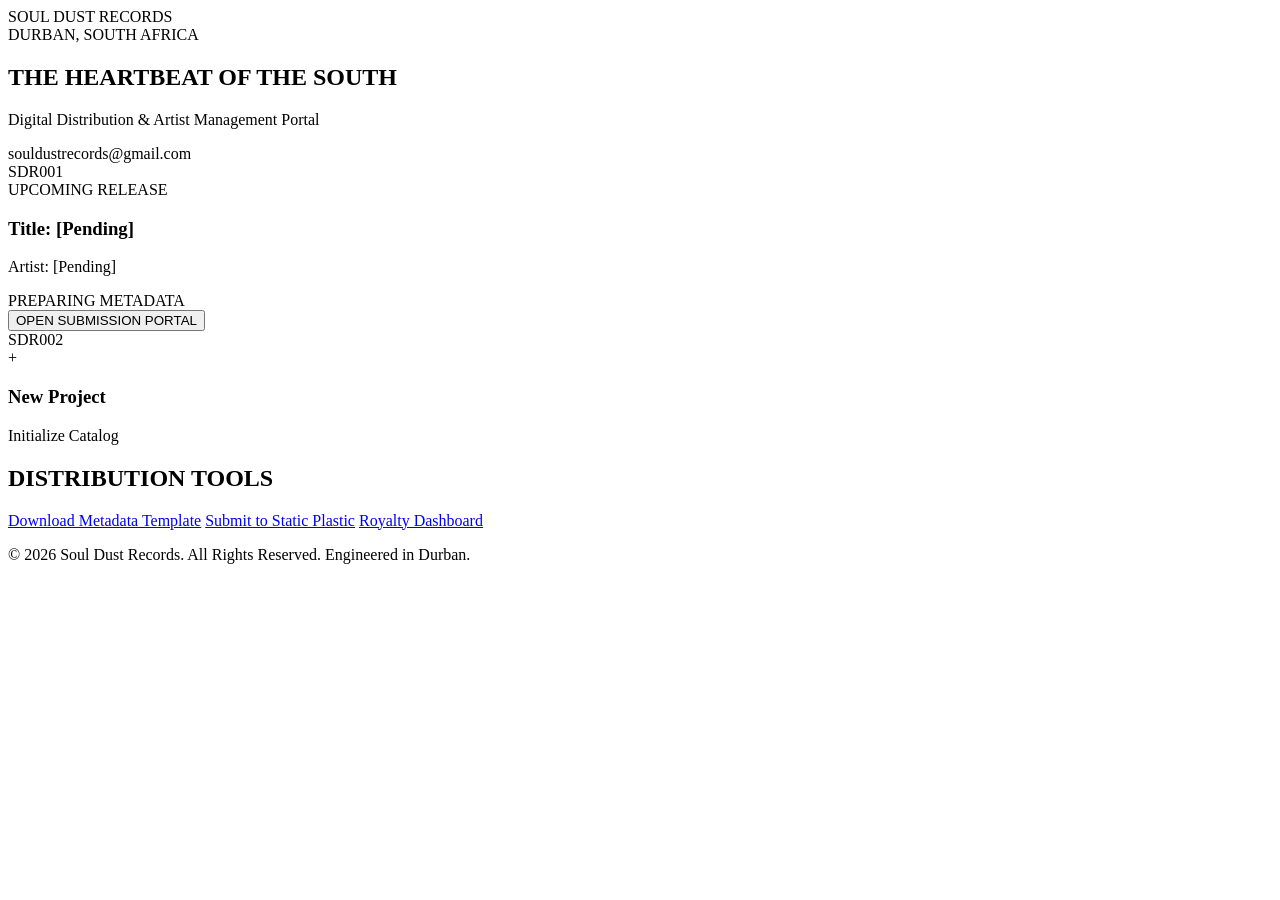
==== index.html @ 2f009333 "Add initial HTML structure for Soul Dust Records" ====
<!DOCTYPE html>
<html lang="en">
<head>
    <meta charset="UTF-8">
    <meta name="viewport" content="width=device-width, initial-scale=1.0">
    <title>Soul Dust Records | Official Portal</title>
    <link rel="stylesheet" href="style.css">
    <link href="https://fonts.googleapis.com/css2?family=Orbitron:wght@400;700&family=Rajdhani:wght@300;500;700&display=swap" rel="stylesheet">
</head>
<body>

    <!-- Afro-Futurist Background Overlay -->
    <div class="vibranium-glow"></div>

    <header>
        <nav>
            <div class="logo">SOUL DUST <span>RECORDS</span></div>
            <div class="location">DURBAN, SOUTH AFRICA</div>
        </nav>
    </header>

    <main>
        <section class="hero">
            <div class="hero-content">
                <h1>THE HEARTBEAT OF THE SOUTH</h1>
                <p>Digital Distribution & Artist Management Portal</p>
                <div class="contact-pill">souldustrecords@gmail.com</div>
            </div>
        </main>

        <section class="portal-grid">
            <!-- RELEASE SDR001 -->
            <div class="release-card">
                <div class="catalog-id">SDR001</div>
                <div class="artwork-placeholder">
                    <span>UPCOMING RELEASE</span>
                </div>
                <div class="release-info">
                    <h3>Title: [Pending]</h3>
                    <p>Artist: [Pending]</p>
                    <div class="status-badge">PREPARING METADATA</div>
                </div>
                <button class="portal-btn">OPEN SUBMISSION PORTAL</button>
            </div>

            <!-- ADD NEW RELEASE SLOT -->
            <div class="release-card empty">
                <div class="catalog-id">SDR002</div>
                <div class="artwork-placeholder">
                    <span class="plus">+</span>
                </div>
                <div class="release-info">
                    <h3>New Project</h3>
                    <p>Initialize Catalog</p>
                </div>
            </div>
        </section>

        <section class="admin-tools">
            <h2>DISTRIBUTION TOOLS</h2>
            <div class="tools-container">
                <a href="#" class="tool-link">Download Metadata Template</a>
                <a href="#" class="tool-link">Submit to Static Plastic</a>
                <a href="#" class="tool-link">Royalty Dashboard</a>
            </div>
        </section>
    </main>

    <footer>
        <p>&copy; 2026 Soul Dust Records. All Rights Reserved. Engineered in Durban.</p>
    </footer>

</body>
</html>
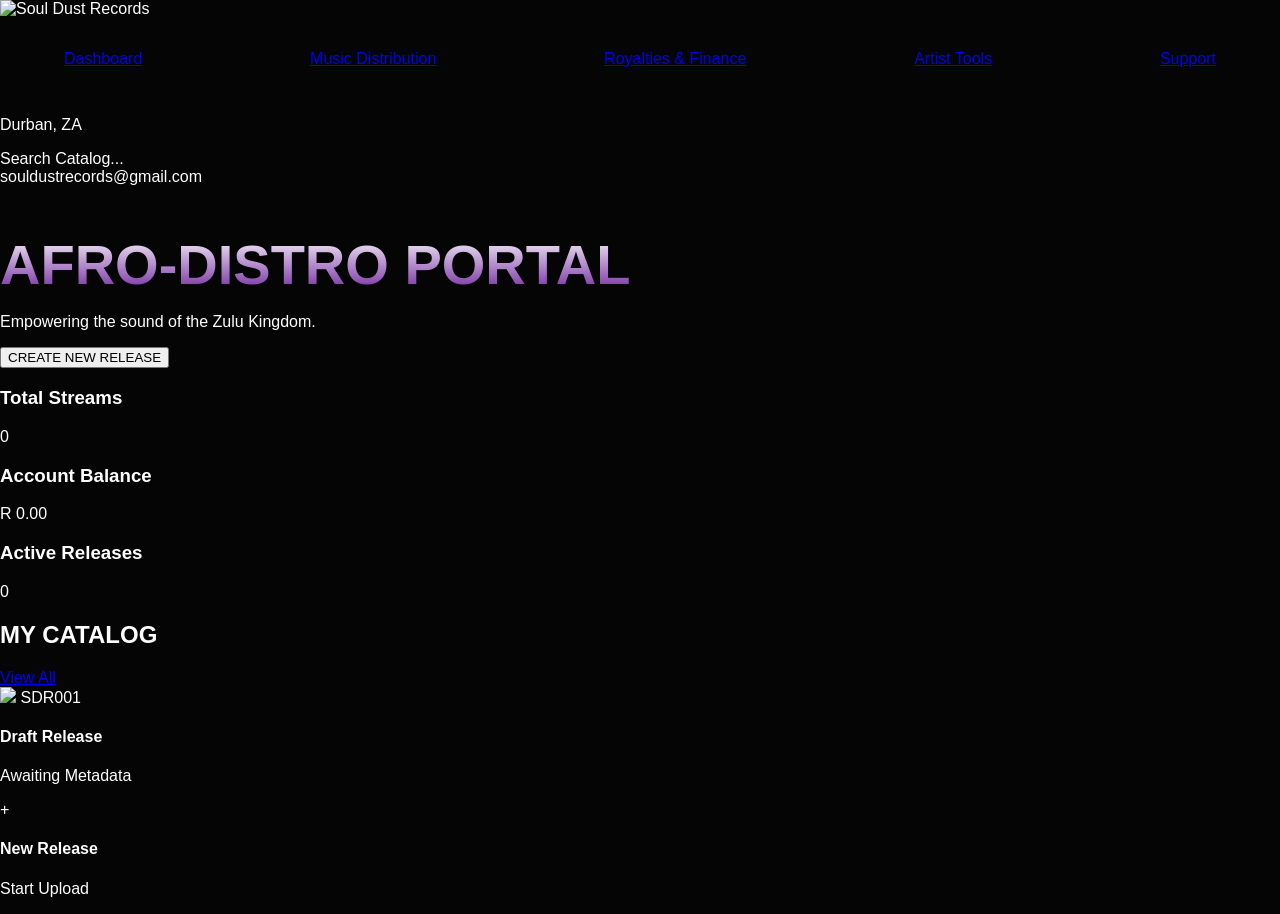
==== commit fcbbf630: "Update index.html" ====
--- a/index.html
+++ b/index.html
@@ -3,72 +3,97 @@
 <head>
     <meta charset="UTF-8">
     <meta name="viewport" content="width=device-width, initial-scale=1.0">
-    <title>Soul Dust Records | Official Portal</title>
+    <title>SDR Portal | Soul Dust Records Artist Dashboard</title>
     <link rel="stylesheet" href="style.css">
-    <link href="https://fonts.googleapis.com/css2?family=Orbitron:wght@400;700&family=Rajdhani:wght@300;500;700&display=swap" rel="stylesheet">
+    <link href="https://fonts.googleapis.com/css2?family=Syncopate:wght@400;700&family=Work+Sans:wght@300;400;600&display=swap" rel="stylesheet">
 </head>
 <body>
 
-    <!-- Afro-Futurist Background Overlay -->
-    <div class="vibranium-glow"></div>
+<div class="dashboard-wrapper">
+    <!-- Sidebar Navigation (TuneCore Style) -->
+    <aside class="sidebar">
+        <div class="brand-area">
+            <img src="8b57a198-4998-49d2-9538-4b4c4aeceed0_removalai_preview.png" alt="Soul Dust Records" class="sidebar-logo">
+        </div>
+        <nav class="side-nav">
+            <a href="#" class="nav-item active">Dashboard</a>
+            <a href="#" class="nav-item">Music Distribution</a>
+            <a href="#" class="nav-item">Royalties & Finance</a>
+            <a href="#" class="nav-item">Artist Tools</a>
+            <a href="#" class="nav-item">Support</a>
+        </nav>
+        <div class="sidebar-footer">
+            <p>Durban, ZA</p>
+        </div>
+    </aside>
 
-    <header>
-        <nav>
-            <div class="logo">SOUL DUST <span>RECORDS</span></div>
-            <div class="location">DURBAN, SOUTH AFRICA</div>
-        </nav>
-    </header>
+    <!-- Main Content -->
+    <main class="main-content">
+        <header class="top-bar">
+            <div class="search-box">Search Catalog...</div>
+            <div class="user-profile">
+                <span>souldustrecords@gmail.com</span>
+                <div class="avatar"></div>
+            </div>
+        </header>
 
-    <main>
-        <section class="hero">
-            <div class="hero-content">
-                <h1>THE HEARTBEAT OF THE SOUTH</h1>
-                <p>Digital Distribution & Artist Management Portal</p>
-                <div class="contact-pill">souldustrecords@gmail.com</div>
+        <section class="artist-hero">
+            <div class="overlay"></div>
+            <div class="hero-text">
+                <h1>AFRO-DISTRO PORTAL</h1>
+                <p>Empowering the sound of the Zulu Kingdom.</p>
+                <button class="cta-gold">CREATE NEW RELEASE</button>
             </div>
-        </main>
+        </section>
 
-        <section class="portal-grid">
-            <!-- RELEASE SDR001 -->
-            <div class="release-card">
-                <div class="catalog-id">SDR001</div>
-                <div class="artwork-placeholder">
-                    <span>UPCOMING RELEASE</span>
+        <section class="stats-row">
+            <div class="stat-card">
+                <h3>Total Streams</h3>
+                <div class="value">0</div>
+            </div>
+            <div class="stat-card">
+                <h3>Account Balance</h3>
+                <div class="value">R 0.00</div>
+            </div>
+            <div class="stat-card">
+                <h3>Active Releases</h3>
+                <div class="value">0</div>
+            </div>
+        </section>
+
+        <section class="release-section">
+            <div class="section-header">
+                <h2>MY CATALOG</h2>
+                <a href="#">View All</a>
+            </div>
+            
+            <div class="catalog-grid">
+                <!-- SDR001 Placeholder -->
+                <div class="release-box">
+                    <div class="art-shield">
+                        <img src="8b57a198-4998-49d2-9538-4b4c4aeceed0_removalai_preview.png" class="watermark">
+                        <span>SDR001</span>
+                    </div>
+                    <div class="release-meta">
+                        <h4>Draft Release</h4>
+                        <p>Awaiting Metadata</p>
+                    </div>
                 </div>
-                <div class="release-info">
-                    <h3>Title: [Pending]</h3>
-                    <p>Artist: [Pending]</p>
-                    <div class="status-badge">PREPARING METADATA</div>
-                </div>
-                <button class="portal-btn">OPEN SUBMISSION PORTAL</button>
-            </div>
 
-            <!-- ADD NEW RELEASE SLOT -->
-            <div class="release-card empty">
-                <div class="catalog-id">SDR002</div>
-                <div class="artwork-placeholder">
-                    <span class="plus">+</span>
-                </div>
-                <div class="release-info">
-                    <h3>New Project</h3>
-                    <p>Initialize Catalog</p>
+                <!-- New Release Trigger -->
+                <div class="release-box new-trigger">
+                    <div class="art-shield empty">
+                        <span class="plus">+</span>
+                    </div>
+                    <div class="release-meta">
+                        <h4>New Release</h4>
+                        <p>Start Upload</p>
+                    </div>
                 </div>
             </div>
         </section>
-
-        <section class="admin-tools">
-            <h2>DISTRIBUTION TOOLS</h2>
-            <div class="tools-container">
-                <a href="#" class="tool-link">Download Metadata Template</a>
-                <a href="#" class="tool-link">Submit to Static Plastic</a>
-                <a href="#" class="tool-link">Royalty Dashboard</a>
-            </div>
-        </section>
     </main>
-
-    <footer>
-        <p>&copy; 2026 Soul Dust Records. All Rights Reserved. Engineered in Durban.</p>
-    </footer>
+</div>
 
 </body>
 </html>
--- a/style.css
+++ b/style.css
@@ -0,0 +1,165 @@
+:root {
+    --primary-black: #050505;
+    --vibranium-purple: #6a1b9a;
+    --king-gold: #c5a059;
+    --text-gray: #a0a0a0;
+    --neon-glow: 0 0 15px rgba(106, 27, 154, 0.6);
+}
+
+body {
+    background-color: var(--primary-black);
+    color: white;
+    font-family: 'Rajdhani', sans-serif;
+    margin: 0;
+    overflow-x: hidden;
+}
+
+.vibranium-glow {
+    position: fixed;
+    top: -50%;
+    left: -50%;
+    width: 200%;
+    height: 200%;
+    background: radial-gradient(circle, rgba(106, 27, 154, 0.05) 0%, transparent 70%);
+    z-index: -1;
+}
+
+/* Header & Logo */
+nav {
+    display: flex;
+    justify-content: space-between;
+    padding: 2rem 5%;
+    align-items: center;
+}
+
+.logo {
+    font-family: 'Orbitron', sans-serif;
+    font-size: 1.5rem;
+    letter-spacing: 4px;
+    font-weight: 700;
+}
+
+.logo span {
+    color: var(--vibranium-purple);
+    text-shadow: var(--neon-glow);
+}
+
+.location {
+    font-size: 0.8rem;
+    color: var(--king-gold);
+    letter-spacing: 2px;
+    border-right: 2px solid var(--vibranium-purple);
+    padding-right: 15px;
+}
+
+/* Hero Section */
+.hero {
+    text-align: center;
+    padding: 100px 5%;
+}
+
+h1 {
+    font-family: 'Orbitron', sans-serif;
+    font-size: 3.5rem;
+    margin-bottom: 10px;
+    background: linear-gradient(to bottom, #fff, var(--vibranium-purple));
+    -webkit-background-clip: text;
+    -webkit-text-fill-color: transparent;
+}
+
+.contact-pill {
+    display: inline-block;
+    padding: 8px 20px;
+    border: 1px solid var(--vibranium-purple);
+    border-radius: 50px;
+    margin-top: 20px;
+    color: var(--text-gray);
+}
+
+/* Release Cards */
+.portal-grid {
+    display: grid;
+    grid-template-columns: repeat(auto-fit, minmax(300px, 1fr));
+    gap: 30px;
+    padding: 50px 5%;
+}
+
+.release-card {
+    background: rgba(20, 20, 20, 0.8);
+    border: 1px solid rgba(106, 27, 154, 0.3);
+    padding: 20px;
+    position: relative;
+    transition: 0.3s;
+}
+
+.release-card:hover {
+    border-color: var(--vibranium-purple);
+    box-shadow: var(--neon-glow);
+    transform: translateY(-5px);
+}
+
+.catalog-id {
+    position: absolute;
+    top: 10px;
+    right: 10px;
+    color: var(--king-gold);
+    font-weight: bold;
+}
+
+.artwork-placeholder {
+    width: 100%;
+    aspect-ratio: 1/1;
+    background: #111;
+    display: flex;
+    align-items: center;
+    justify-content: center;
+    border: 1px dashed #333;
+    margin-bottom: 15px;
+    color: #444;
+}
+
+.status-badge {
+    font-size: 0.7rem;
+    background: #2a1042;
+    padding: 4px 10px;
+    display: inline-block;
+    margin-top: 10px;
+}
+
+.portal-btn {
+    width: 100%;
+    background: var(--vibranium-purple);
+    border: none;
+    color: white;
+    padding: 12px;
+    margin-top: 20px;
+    font-family: 'Orbitron', sans-serif;
+    cursor: pointer;
+}
+
+/* Admin Section */
+.admin-tools {
+    padding: 50px 5%;
+    background: rgba(10, 10, 10, 0.5);
+    border-top: 1px solid #222;
+}
+
+.tool-link {
+    color: white;
+    text-decoration: none;
+    margin-right: 30px;
+    border-bottom: 1px solid var(--king-gold);
+    padding-bottom: 5px;
+    transition: 0.3s;
+}
+
+.tool-link:hover {
+    color: var(--king-gold);
+}
+
+footer {
+    text-align: center;
+    padding: 50px;
+    color: #444;
+    font-size: 0.8rem;
+}
